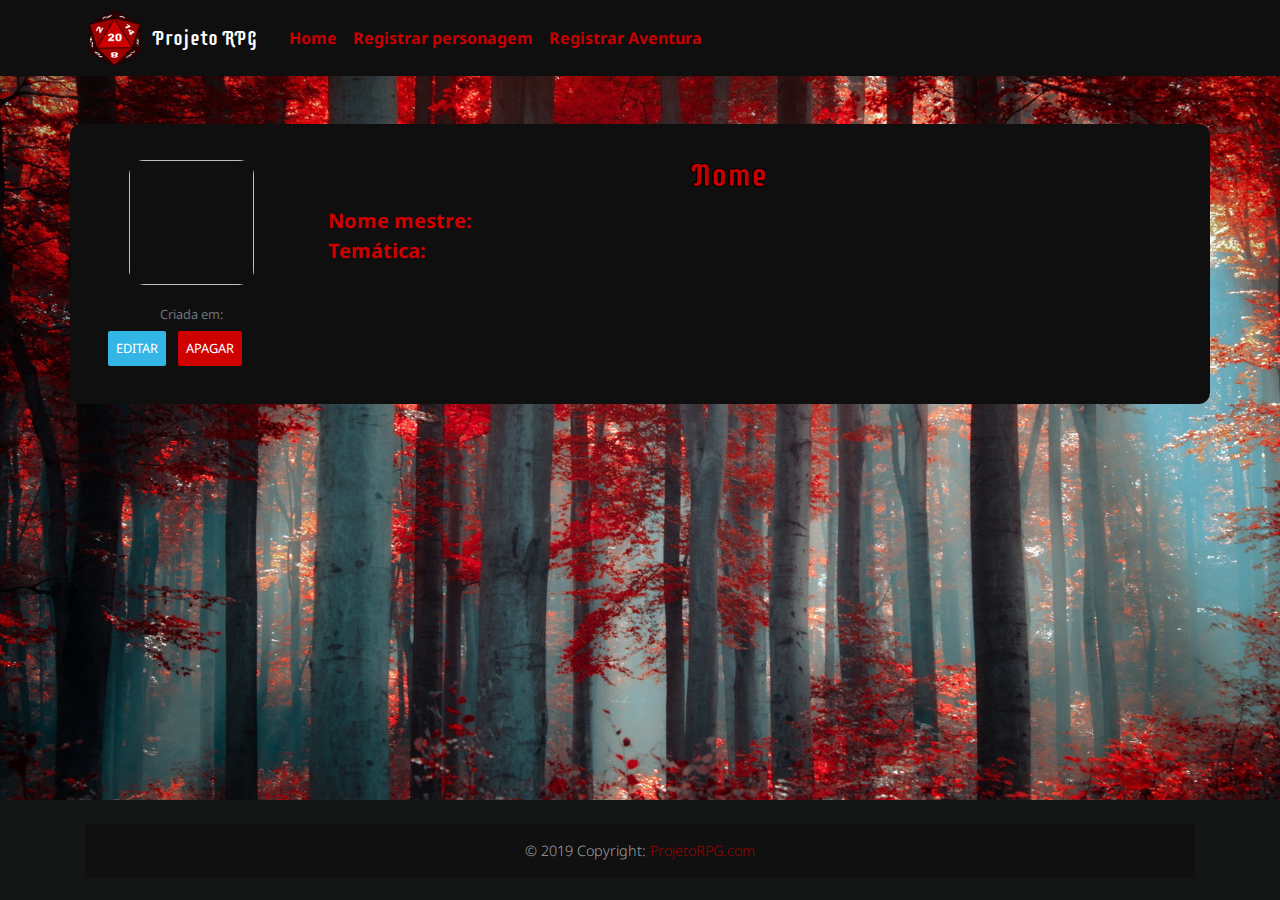
==== front_end/templates/aventura.html @ 80142be9 "View dos dados de uma adv" ====
<!DOCTYPE html>
<html>
  <head>
      <!-- Meta Tags -->
      <meta charset="utf-8">
      <meta name="viewport" content="width=device-width, initial-scale=1, shrink-to-fit=no">
      <meta name="author" content="Ace of Spades">
      <meta name="description" content="Site com um sistema simples e pratico de registro e edição de personagens de RPG ">
      <meta name="keywords" content="rpg, personagens, crud">
      <link rel="icon" type="image/png" href="../static/d20_logo.png" />

      <!--Link para CSS  do Bootstrap-->
      <link rel="stylesheet" href="https://stackpath.bootstrapcdn.com/bootstrap/4.4.1/css/bootstrap.min.css"
      integrity="sha384-Vkoo8x4CGsO3+Hhxv8T/Q5PaXtkKtu6ug5TOeNV6gBiFeWPGFN9MuhOf23Q9Ifjh" crossorigin="anonymous">

      <!-- Material Design Bootstrap -->
      <link rel="stylesheet" href="../css/mdb.min.css">

      <!-- Link para estilo customizado-->
      <link rel="stylesheet" type="text/css" href="../static/style.css">
      <link href="https://fonts.googleapis.com/css?family=Supermercado+One&display=swap" rel="stylesheet">
      <link href="https://fonts.googleapis.com/css?family=Noto+Sans&display=swap" rel="stylesheet">
      <link rel="stylesheet" href="https://cdnjs.cloudflare.com/ajax/libs/font-awesome/4.7.0/css/font-awesome.min.css">
      
      <title>Projeto RPG JS - Aventura </title>

  </head>
  <body class='pt-4' onload="dados_adv('vizu');">
      <header class="site-header">
        <nav class="navbar navbar-expand-md navbar-dark bg-steel fixed-top">
          <div class="container">

            <!-- Logo do site -->
            <a href="index.html"><img src="../static/d20_logo.png" width="60" height="60" class="d-inline-block align-top p-0 mr-2 animated rotateIn" alt="logo_site"></a>
            <a class="navbar-brand mr-4 fonte_mec" href="index.html">Projeto RPG</a>
            <button class="navbar-toggler" type="button" data-toggle="collapse" data-target="#navbarToggle" aria-controls="navbarToggle" aria-expanded="false" 
                    aria-label="Alternar visualização">
              <span class="navbar-toggler-icon"></span>
            </button>

            <!-- Itens - Menu do Cabeçalho -->
            <div class="collapse navbar-collapse" id="navbarToggle">
              <div class="navbar-nav mr-auto">
                <a class="nav-item nav-link" href="index.html">Home</a>
                
                <a class="nav-item nav-link" href="registrar_personagem.html">Registrar personagem</a>

                <a class="nav-item nav-link" href="registrar_aventura.html">Registrar Aventura</a>
              </div>

            </div>
          </div>
        </nav>
      </header>

      <!-- Parte principal do site - Conteúdo -->

      <main role="main" class="container ml- p-0 principal1">
      <article class="media content-section animated slideInUp">
        <div class="media-body " >
            <div class="container p-0 m-0 ">                
                <div class="card ">
                    <div class="card-body p-0 mt-3">
                        <div class="row p-0 m-0">
                            <div class="col-md-2 p-0 text-center">
                                    <img class="account-img mt-2" id="img_adv"><br>
                                    <small class="text-muted">Criada em: <span id="datacriacao" ></span></small>
                                <div class="container float-left text-left"></div>
                            </div>
                            <div class="col-md-10 ml-0">
                                <div class="p-1 text-center">
                                        <h2><a class="article-title" href="#">  <span id="nome">Nome</span> </a></h2>
                                </div>

                                    <span class="ml-3 p-3 lead"><span class="vermelho">Nome mestre:</span> <span id="nome_mestre"></span></span>
                                    <br>
                                    <span class="ml-3 p-3 lead"><span class="vermelho">Temática:</span> <span id="tematica"></span> </span>

                                        <div class="ml-3 p-3 text-justify">
                                            <span  id="resumo"></span>
                                        </div>
                                    </div>
                                    <div> 
                                      <button type="button" class="btn btn-mec btn-danger btn-m p-2 float-right" data-toggle="modal" data-target="#DeleteModal" onClick="apagarEsp();">Apagar</button>
                                      <a id="edit_btn" href ="#"><button type="button" class="btn btn-mec btn-info btn-m p-2 float-right "  data-toggle="modal">Editar</button></a>
                                    </div>
                                    
                            </div>
                        </div>   
                    </div>
                </div>
        </div>
    </article>

   
    </main>

      
    <!-- Modal de delete -->
    <div class="modal fade" id="DeleteModal" tabindex="-1" role="dialog" aria-labelledby="exampleModalLabel" aria-hidden="true">
      <div class="modal-dialog modal-m modal-notify modal-danger modal-bg" role="document">
  
          <div class="modal-content text-center">
              <div class="modal-header d-flex justify-content-center">
                  <p class="heading">Apagar personagem</p>
              </div>
  
              <div class="modal-body">
                  <p class="p2">Você tem certeza que deseja o personagem</p>
                  <span class="h3 vermelho fonte_mec" id="pers_nome"> </span> <span style="color: white;" class="h3">?</span>
              </div>
  
              <div class="modal-footer flex-center">
                  <p class="p-2 m-2">Uma vez apagado, esse personagem não poderá mais ser recuperado!</p>
                  <button type="button" id="btn_delete" class="btn btn-outline-danger" data-dismiss="modal" onClick="">Apagar </button>
                  <a type="button" class="btn  btn-danger waves-effect" data-dismiss="modal">Não</a>
              </div>
          </div>
      </div>
    </div>

        
    <!-- Footer -->
      <footer class="page-footer font-small special-color-dark pt-4">
        <div class="container">
          <div class="footer-copyright text-center py-3">© 2019 Copyright:
            <a href="#"> ProjetoRPG.com</a>
          </div>
        </div>
      </footer>

     <!-- jQuery first, then Popper.js, then Bootstrap JS -->
    <script src="https://code.jquery.com/jquery-3.5.1.min.js" crossorigin="anonymous"></script>
    <script src="https://cdn.jsdelivr.net/npm/popper.js@1.16.0/dist/umd/popper.min.js"
        integrity="sha384-Q6E9RHvbIyZFJoft+2mJbHaEWldlvI9IOYy5n3zV9zzTtmI3UksdQRVvoxMfooAo"
        crossorigin="anonymous"></script>
    <script src="https://stackpath.bootstrapcdn.com/bootstrap/4.4.1/js/bootstrap.min.js"
        integrity="sha384-wfSDF2E50Y2D1uUdj0O3uMBJnjuUD4Ih7YwaYd1iqfktj0Uod8GCExl3Og8ifwB6"
        crossorigin="anonymous"></script>
    <!-- código específico do front-end -->
    <script src="../js/scriptPers.js"></script>
     
</body>
</html>
---- front_end/static/style.css ----
html{
  height: 100%;
}

body {
  background: #0F0F0F;
  color: #D2D0CC;
  margin-top: 5rem;
  background-image: url(bg24.jpg);
  background-size: cover;

  font-family: 'Noto Sans', sans-serif;
  font-size: 1em !important;

  min-height:100%; 
  padding:0; 
  margin:0; 
  position:relative; 
  background-size: cover;

  background-attachment: fixed;
  
}

h1, h2, h3, h4, h5, h6 {
  color: #D2D0CC;
  font-family: 'Supermercado One', cursive;
}

h2{
  text-shadow:
    -1px -1px 0 #000,
    1px -1px 0 #000,
    -1px 1px 0 #000,
    1px 1px 0 #000; 
}

.bg-steel {
  background-color: #0F0F0F;
}

.site-header .navbar-nav .nav-link {
  color: #C60000;
  font-weight: bold !important;
}

.site-header .navbar-nav .nav-link:hover {
  color: #CE0000;
  font-weight: bold !important;
}

.site-header .navbar-nav .nav-link.active {
  font-weight: 800 !important;
}

.content-section {
  background: #0F0F0F;
  padding: 10px 30px;
  border: 1px solid #0F0F0F;
  border-radius: 11px;
  margin-bottom: 20px;
  
}

.article-title {
  color: #C60000;
}

a.article-title:hover {
  color: #C60000;
  text-decoration: none;
}

.article-content {
  white-space: pre-line;
}

.article-img {
  height: 65px;
  width: 65px;
}

.article-metadata {
  padding-bottom: 1px;
  margin-bottom: 4px;
  /*border-bottom: 1px solid #e3e3e3*/
}

.article-metadata a {
  color: #D2D0CC;
  text-decoration: none;
}

.article-metadata a:hover {
  color: #9F0000;
  text-decoration: none;
}

.article-svg {
  width: 25px;
  height: 25px;
  vertical-align: middle;
}

.account-img {
  height: 125px;
  width: 125px;
  margin-bottom: 16px;
  border-radius: 15px;
}

.account-heading {
  font-size: 2.5rem;
}

.btn-danger {
  background: #CE0000 !important; 
  border-color: #9F0000 !important;
}

.btn-outline-danger{
  border-color: #9F0000 !important;
  color: #9F0000 !important;
  font-weight: bold;
}

.btn-mec{
  font-size: .8em !important; 
}
.modal-header{
  background-color: #9F0000 !important;
}

.btn-outline-danger:hover{
  border-color: #9F0000 !important;
  color: wheat !important;
  font-weight: bold;
}

a {
  color: #CE0000;
  text-decoration: none;
}

a:hover {
  color: #9F0000;

}

.btn-danger:hover {
  background: #CE0000;
  border-color: #9F0000;
}

.btn-dark {
  background: #161616;
  border-color: black
}

.btn-dark:hover {
  background: #161616;
  border-color: black
}

.page-footer{
  background-color: #141515 !important; 
}

footer a{
  color: #9F0000 !important;
}

.modal-content{
  background-color: #0F0F0F;
  color: #D2D0CC !important;
}

.modal-nome{
  color: #9F0000;
}

.modal-body{
  color: #D2D0CC !important;
}
.modal-span{
  color: #CE0000;
  text-decoration: none;
  text-shadow:  none;
  margin-left: 25px;
}

@media (max-width: 450px) { 
  .procurar1{
    margin-left: 6.5%;;
  }
  .status{
    margin-left: 0px;;
  }
}

@media (min-width: 510px) { 
  .procurar1{
    margin-left: 4.2%;
  }
  .status{
    margin-left: 4.2%;
  }
}

.jumbotron{
  background: #0F0F0F;
}

.jumbotron-heading{
  color: #CE0000;
}

.btn-primary{
  background: #CE0000 !important;
  border-color: #9F0000 !important;
}

.btn-primary:hover{
  background: #9F0000;
  border-color: #CE0000;
}

.btn-lg:hover{
  text-decoration: none;
}

.personagemfoto{
  width: 200px;
  height: 200px;;
}

.fonte_mec{
  font-family: 'Supermercado One', cursive;
  text-align: left;
}

.login{
  align-content: center;
  width: 60%;
}

.card{
  background: #0F0F0F;
  border: 1px solid #0F0F0F;
  border-radius: 11px;
  margin-bottom: 20px;
}

.card a{
  text-decoration: none;;
}

.card img{
  border-radius: 15px;
}

.clearfix{
  text-align: justify;
}

.vermelho{
  color: #CE0000;
  text-align: left;
  font-weight: bold !important;
}

.nav-item{
  font-weight: bold !important;
}

.aviso_erro{
  padding: 20%;
  padding-left: 5%;
  padding-top: 5%;
  width: 100%;
  height: 100%;
}

body::after{ content:''; display:block; height:100px; }

footer{
  position:absolute;
  bottom:0;
  width:100%;
  height:100px;

}

.principal1{
  margin-top: 100px;
  margin-bottom: 50px;
}

card{
  transition: all .2s ease-in-out;
}

/*input:invalid{
  color:red;
  border: solid 0.08em red;
}

input:valid{
  border: solid 0.08em green;
}
*/
/*MDB acaba colocando box-shadow em algumas coisas do nada*/
*{
  box-shadow: none !important;
}
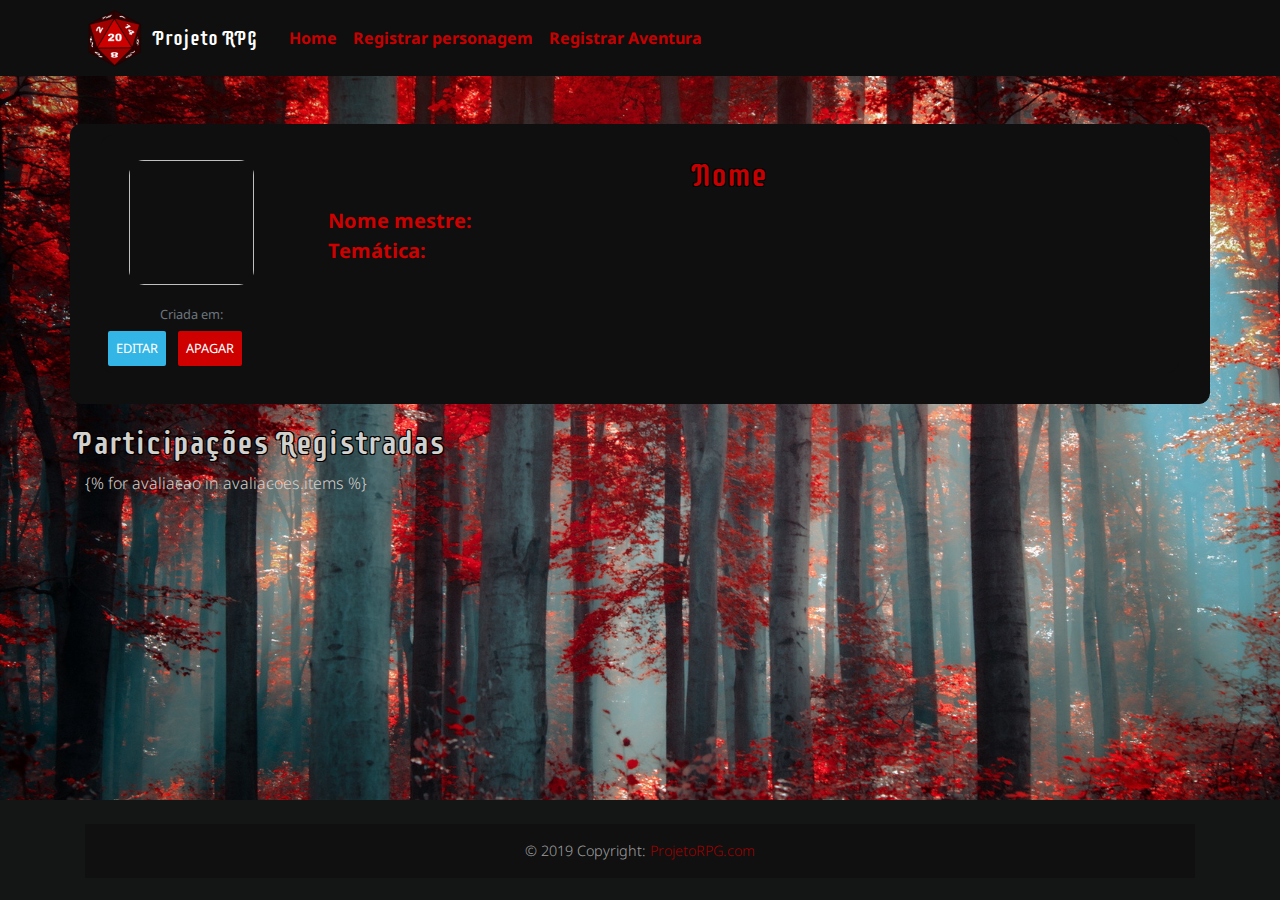
==== commit ad81514d: "View das participacoes na pag da aventura" ====
--- a/front_end/templates/aventura.html
+++ b/front_end/templates/aventura.html
@@ -93,6 +93,25 @@
         </div>
     </article>
 
+    <!-- Mostrar as participações-->
+    <fieldset class="justify-content-xl-center">
+        <h2 class="ml-1">Participações Registradas</h2>
+
+        <div class="container-fluid" id = "participacoes">
+
+                {% for avaliacao in avaliacoes.items %}
+
+                    
+                    
+        
+            </div>
+        </div>
+        
+
+
+
+        </fieldset>
+
    
     </main>
 
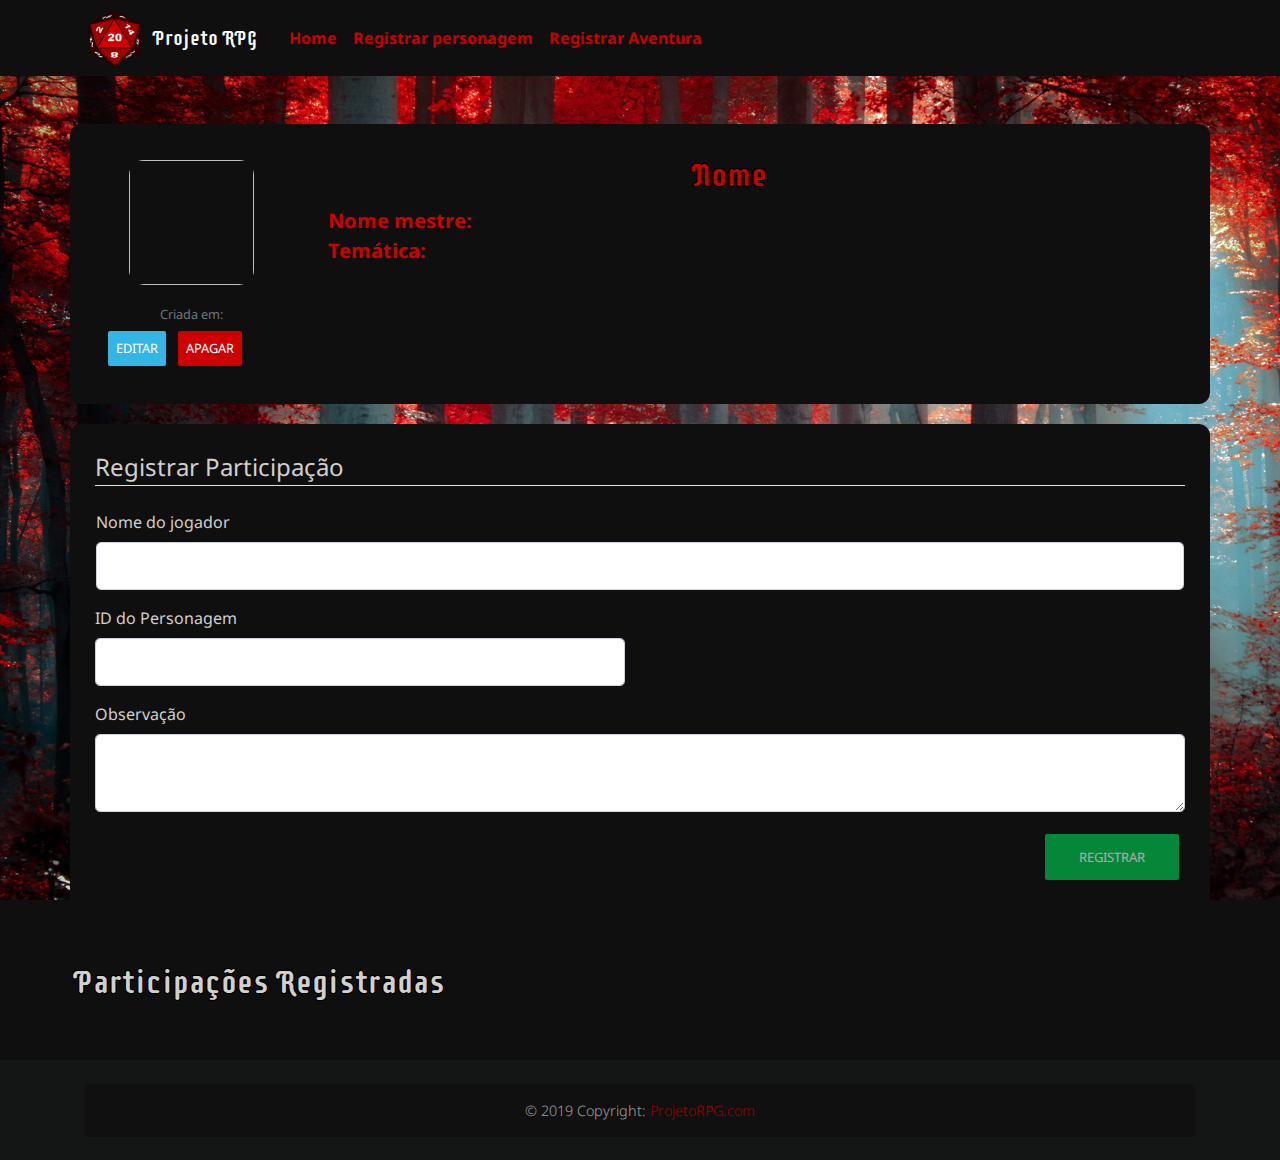
==== commit ebe6d6bd: "UML e afins" ====
--- a/front_end/templates/aventura.html
+++ b/front_end/templates/aventura.html
@@ -95,21 +95,63 @@
 
     <!-- Mostrar as participações-->
     <fieldset class="justify-content-xl-center">
+
+        <div class="container-fluid card p-4 animated slideInUp" >
+            <form method="POST" action="" enctype="multipart/form-data" id="form_registro">
+                
+                <fieldset class="form-group">
+                    
+                    <legend class="border-bottom">Registrar Participação</legend>
+
+                    <!-- Nome do jogador-->
+            
+                    <div class="form-group row pr-3 pl-3 mt-3">
+                        <label for="campoNome">Nome do jogador</label>
+                        
+                        <input type="text" class="form-control form-control-lg invalid" id="campoNome" required>
+                        <span class="invalid-feedback" id="inv-nome_jogador">
+                        </span>
+                    </div>
+
+                    <div class="row">
+                        <!-- ID do Personagem -->
+                        <div class="form-group col-sm-6">
+                            <label for="campoIDPers">ID do Personagem</label>
+
+                            <input type="number" class="form-control form-control-lg invalid" id="campoIDPers" required >
+                            <span class="invalid-feedback" id="inv-idpers">
+                            </span>
+                        </div>
+
+                    </div>
+
+            </form>
+
+
+            <!-- Observação -->
+            <div class="form-group">
+                <label for="campoObservacao">Observação</label>
+                
+                <textarea class="form-control form-control-lg h-25" id="campoResumo"  form="form_registro"></textarea>
+                <span class="invalid-feedback" id="inv-observacao">
+                </span>
+                
+            </div>
+
+            <!-- Enviar -->
+            <div class="form-group text-right">
+                <button id="btIncluirPart" type="button" class="btn btn-success" onClick="if (checkForm()) {registrar_part()};" disabled>Registrar</button>
+            </div>
+
+        </div>
+
         <h2 class="ml-1">Participações Registradas</h2>
 
         <div class="container-fluid" id = "participacoes">
 
-                {% for avaliacao in avaliacoes.items %}
-
-                    
-                    
+                
+        </div>
         
-            </div>
-        </div>
-        
-
-
-
         </fieldset>
 
    
@@ -158,6 +200,7 @@
         integrity="sha384-wfSDF2E50Y2D1uUdj0O3uMBJnjuUD4Ih7YwaYd1iqfktj0Uod8GCExl3Og8ifwB6"
         crossorigin="anonymous"></script>
     <!-- código específico do front-end -->
+    <script src="../js/real_time_form_part.js"></script>
     <script src="../js/scriptPers.js"></script>
      
 </body>
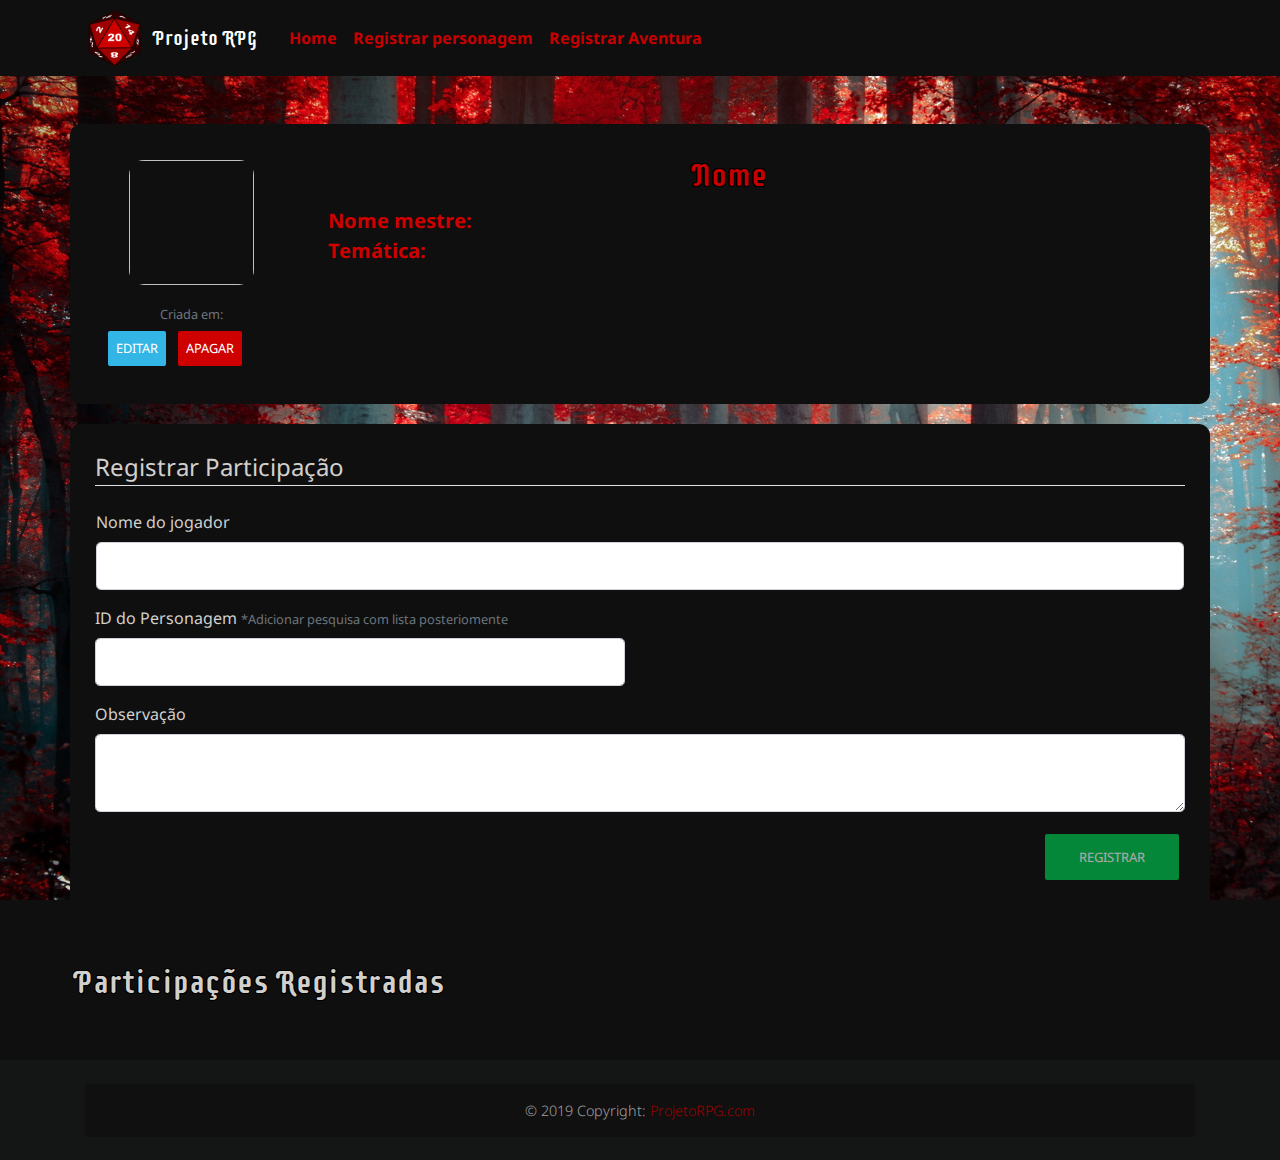
==== commit 713f878b: "Quick fix" ====
--- a/front_end/templates/aventura.html
+++ b/front_end/templates/aventura.html
@@ -82,7 +82,7 @@
                                         </div>
                                     </div>
                                     <div> 
-                                      <button type="button" class="btn btn-mec btn-danger btn-m p-2 float-right" data-toggle="modal" data-target="#DeleteModal" onClick="apagarEsp();">Apagar</button>
+                                      <button type="button" class="btn btn-mec btn-danger btn-m p-2 float-right" data-toggle="modal" data-target="#DeleteModal" onClick="apagarEsp_adv();">Apagar</button>
                                       <a id="edit_btn" href ="#"><button type="button" class="btn btn-mec btn-info btn-m p-2 float-right "  data-toggle="modal">Editar</button></a>
                                     </div>
                                     
@@ -117,6 +117,7 @@
                         <!-- ID do Personagem -->
                         <div class="form-group col-sm-6">
                             <label for="campoIDPers">ID do Personagem</label>
+                            <small class="text-muted">*Adicionar pesquisa com lista posteriomente</small>
 
                             <input type="number" class="form-control form-control-lg invalid" id="campoIDPers" required >
                             <span class="invalid-feedback" id="inv-idpers">
@@ -164,22 +165,24 @@
   
           <div class="modal-content text-center">
               <div class="modal-header d-flex justify-content-center">
-                  <p class="heading">Apagar personagem</p>
+                  <p class="heading">Apagar aventura</p>
               </div>
   
               <div class="modal-body">
-                  <p class="p2">Você tem certeza que deseja o personagem</p>
-                  <span class="h3 vermelho fonte_mec" id="pers_nome"> </span> <span style="color: white;" class="h3">?</span>
+                  <p class="p2">Você tem certeza que deseja a aventura</p>
+                  <span class="h3 vermelho fonte_mec" id="adv_nome"> </span> <span style="color: white;" class="h3">?</span>
               </div>
   
               <div class="modal-footer flex-center">
-                  <p class="p-2 m-2">Uma vez apagado, esse personagem não poderá mais ser recuperado!</p>
+                  <p class="p-2 m-2">Uma vez apagado, essa aventura não poderá mais ser recuperada!</p>
                   <button type="button" id="btn_delete" class="btn btn-outline-danger" data-dismiss="modal" onClick="">Apagar </button>
                   <a type="button" class="btn  btn-danger waves-effect" data-dismiss="modal">Não</a>
               </div>
           </div>
       </div>
     </div>
+
+    <div id="modals"></div>
 
         
     <!-- Footer -->
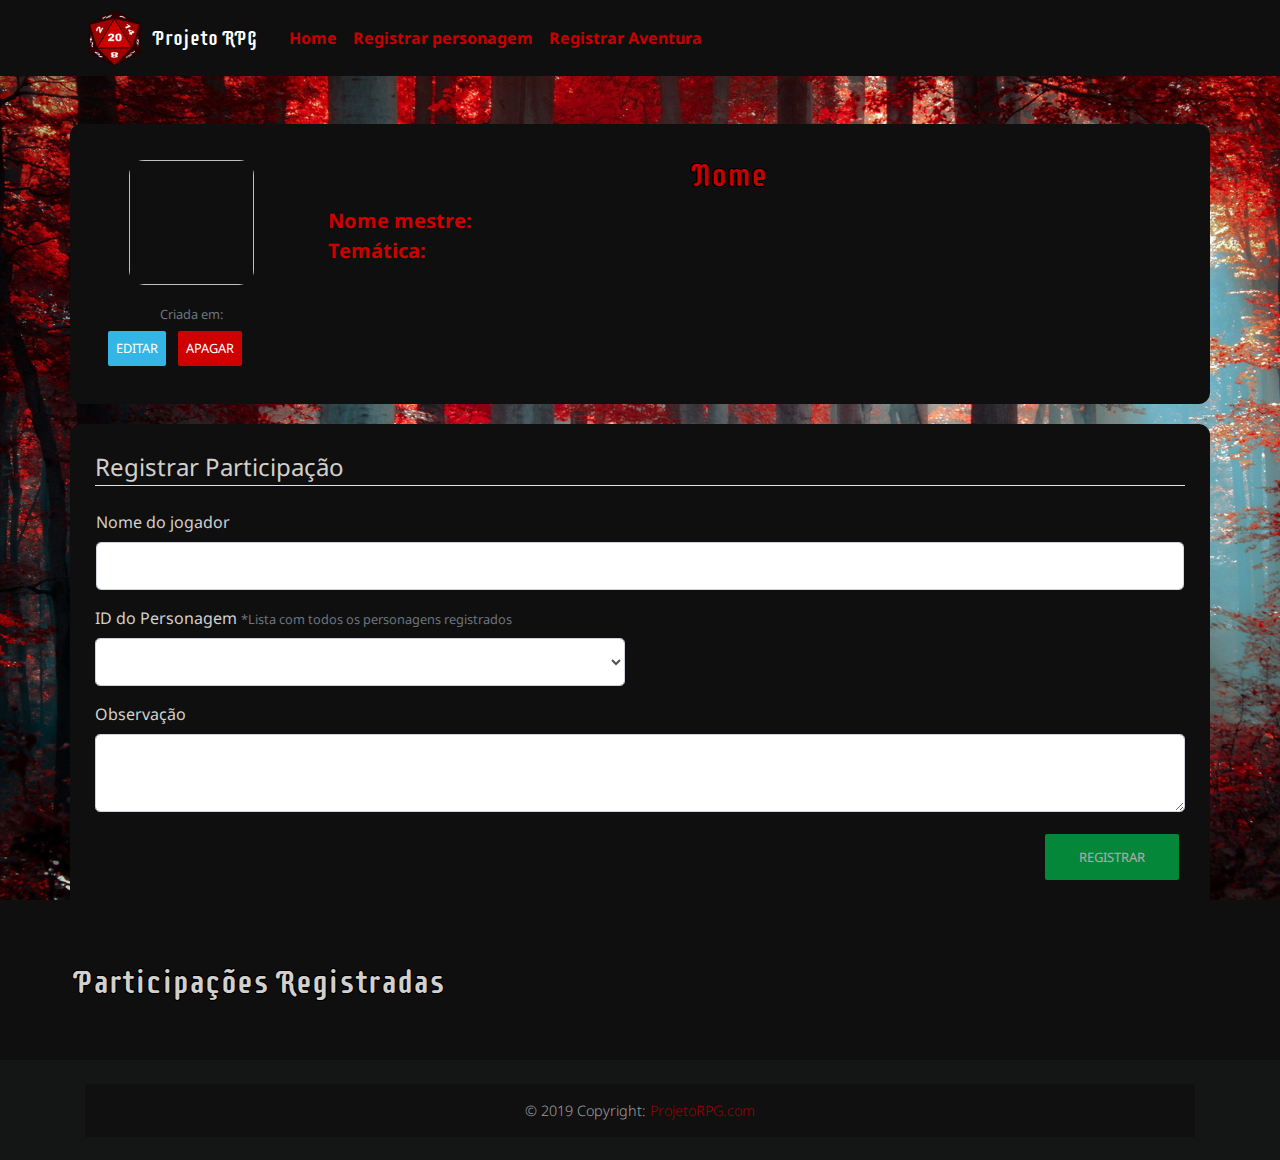
==== commit ebfbbafc: "Overhaul no registro de participacoes com lista de todos os personagens" ====
--- a/front_end/templates/aventura.html
+++ b/front_end/templates/aventura.html
@@ -116,10 +116,12 @@
                     <div class="row">
                         <!-- ID do Personagem -->
                         <div class="form-group col-sm-6">
-                            <label for="campoIDPers">ID do Personagem</label>
-                            <small class="text-muted">*Adicionar pesquisa com lista posteriomente</small>
-
-                            <input type="number" class="form-control form-control-lg invalid" id="campoIDPers" required >
+                            <label for="listaIDPers">ID do Personagem</label>
+                            <small class="text-muted">*Lista com todos os personagens registrados</small>
+
+                            <select id="listaIDPers" name="listaIDPers" class="form-control form-control-lg invalid" required>
+
+                            </select>
                             <span class="invalid-feedback" id="inv-idpers">
                             </span>
                         </div>
@@ -133,7 +135,7 @@
             <div class="form-group">
                 <label for="campoObservacao">Observação</label>
                 
-                <textarea class="form-control form-control-lg h-25" id="campoResumo"  form="form_registro"></textarea>
+                <textarea class="form-control form-control-lg h-25" id="campoObservacao"  form="form_registro"></textarea>
                 <span class="invalid-feedback" id="inv-observacao">
                 </span>
                 
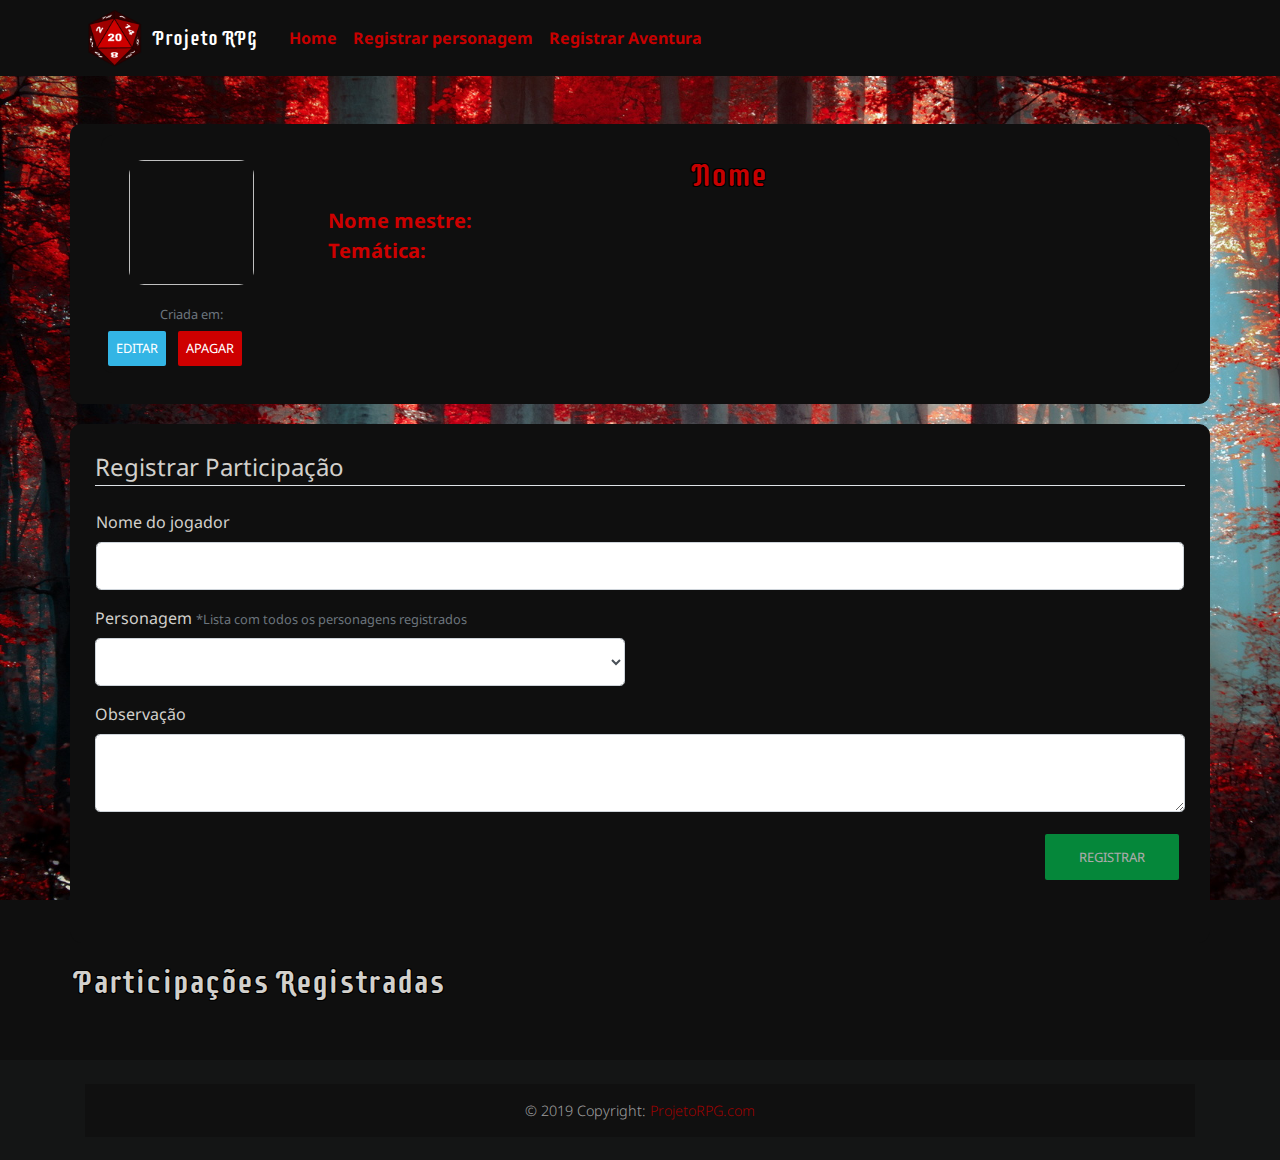
==== commit ec0627d6: "Hotfix" ====
--- a/front_end/templates/aventura.html
+++ b/front_end/templates/aventura.html
@@ -82,7 +82,7 @@
                                         </div>
                                     </div>
                                     <div> 
-                                      <button type="button" class="btn btn-mec btn-danger btn-m p-2 float-right" data-toggle="modal" data-target="#DeleteModal" onClick="apagarEsp_adv();">Apagar</button>
+                                      <button type="button" class="btn btn-mec btn-danger btn-m p-2 float-right" data-toggle="modal" data-target="#DeleteModalAdv" onClick="apagarEsp_adv();">Apagar</button>
                                       <a id="edit_btn" href ="#"><button type="button" class="btn btn-mec btn-info btn-m p-2 float-right "  data-toggle="modal">Editar</button></a>
                                     </div>
                                     
@@ -116,7 +116,7 @@
                     <div class="row">
                         <!-- ID do Personagem -->
                         <div class="form-group col-sm-6">
-                            <label for="listaIDPers">ID do Personagem</label>
+                            <label for="listaIDPers">Personagem</label>
                             <small class="text-muted">*Lista com todos os personagens registrados</small>
 
                             <select id="listaIDPers" name="listaIDPers" class="form-control form-control-lg invalid" required>
@@ -162,7 +162,7 @@
 
       
     <!-- Modal de delete -->
-    <div class="modal fade" id="DeleteModal" tabindex="-1" role="dialog" aria-labelledby="exampleModalLabel" aria-hidden="true">
+    <div class="modal fade" id="DeleteModalAdv" tabindex="-1" role="dialog" aria-labelledby="exampleModalLabel" aria-hidden="true">
       <div class="modal-dialog modal-m modal-notify modal-danger modal-bg" role="document">
   
           <div class="modal-content text-center">
